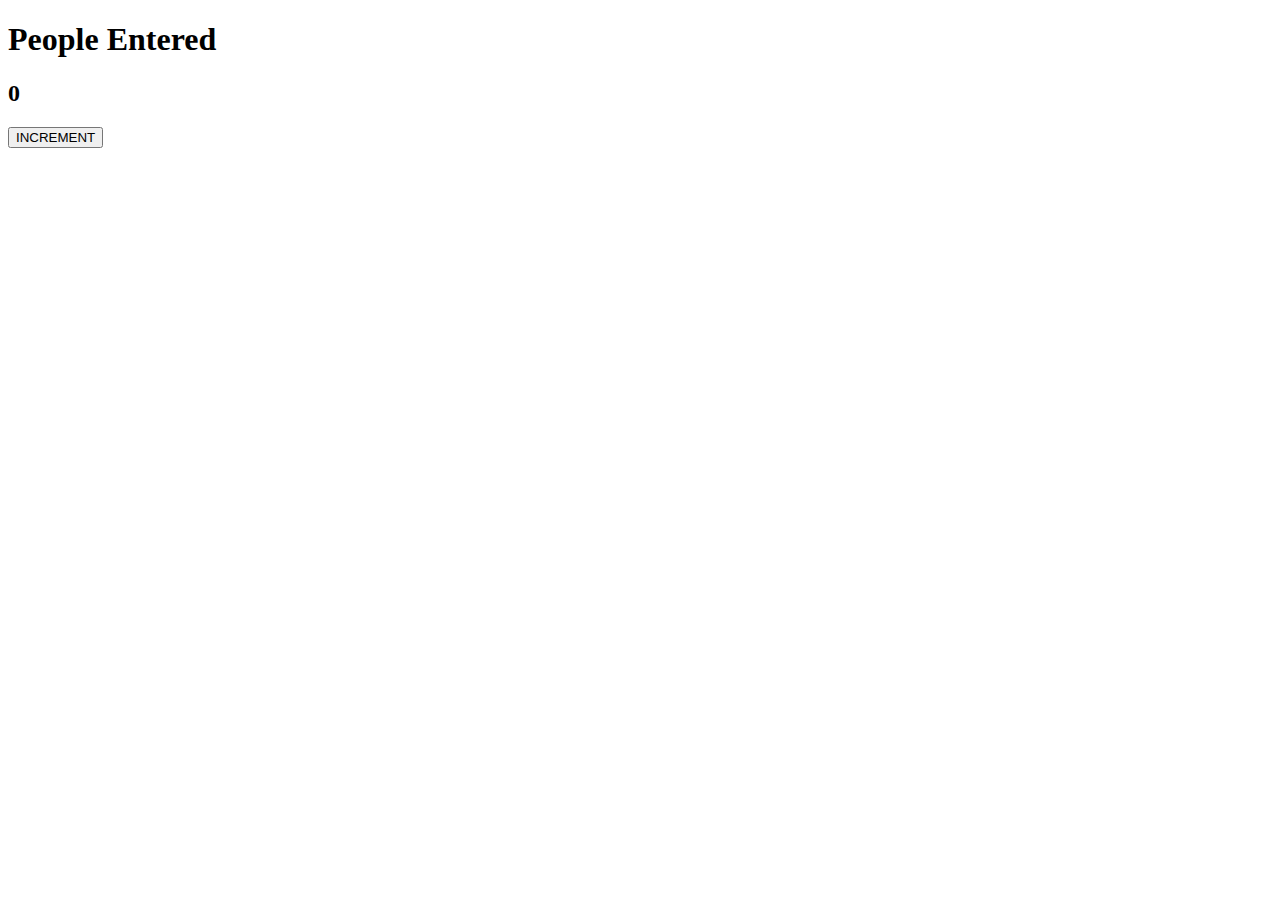
==== my first js programm(counter onclick)/index.html @ ee7701de "my first js programm" ====
<!DOCTYPE html>
<html lang="en">
<head>
    <meta charset="UTF-8">
    <meta name="viewport" content="width=device-width, initial-scale=1.0">
    <title>people counter</title>
    <link rel="stylesheet" href="index.css">
</head>
<body>
    <h1>People Entered</h1>
    <h2 id="count-el">0</h2>
    <button id="increment-btn" onclick="increment()">INCREMENT</button>
    <script src="index.js"></script>
</body>
</html>
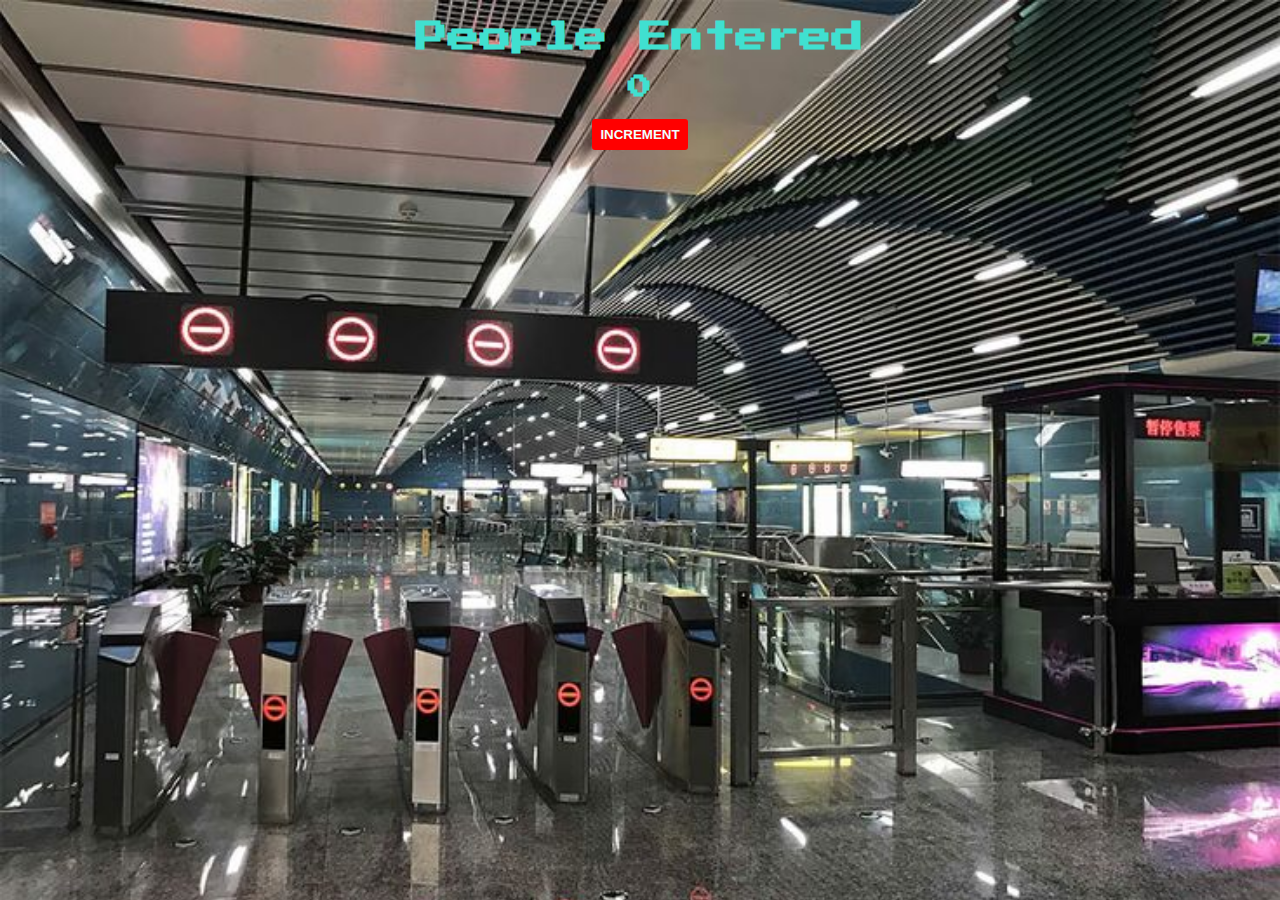
==== commit fc0857d5: "javascript" ====
--- a/my first js programm(counter onclick)/index.html
+++ b/my first js programm(counter onclick)/index.html
@@ -3,6 +3,9 @@
 <head>
     <meta charset="UTF-8">
     <meta name="viewport" content="width=device-width, initial-scale=1.0">
+    <link rel="preconnect" href="https://fonts.googleapis.com">
+<link rel="preconnect" href="https://fonts.gstatic.com" crossorigin>
+<link href="https://fonts.googleapis.com/css2?family=Press+Start+2P&display=swap" rel="stylesheet">
     <title>people counter</title>
     <link rel="stylesheet" href="index.css">
 </head>
--- a/my first js programm(counter onclick)/index.css
+++ b/my first js programm(counter onclick)/index.css
@@ -0,0 +1,21 @@
+body{
+    background-image: url(images/13\ Things\ I\ Found\ on\ the\ Internet\ Today\ \(Vol_\ CCXXXVI\).jpeg);
+    background-size: cover;
+    text-align: center;
+    font-family: "Press Start 2P", serif;
+    font-weight: 400;
+    font-style: normal;
+    justify-content: center;
+}
+h1,h2{
+    color: turquoise;
+    position: relative;
+}
+#increment-btn{
+    background-color: red;
+    border: none;
+    border-radius: 3px;
+    color: azure;
+    font-weight: bold;
+    padding: 8px;
+}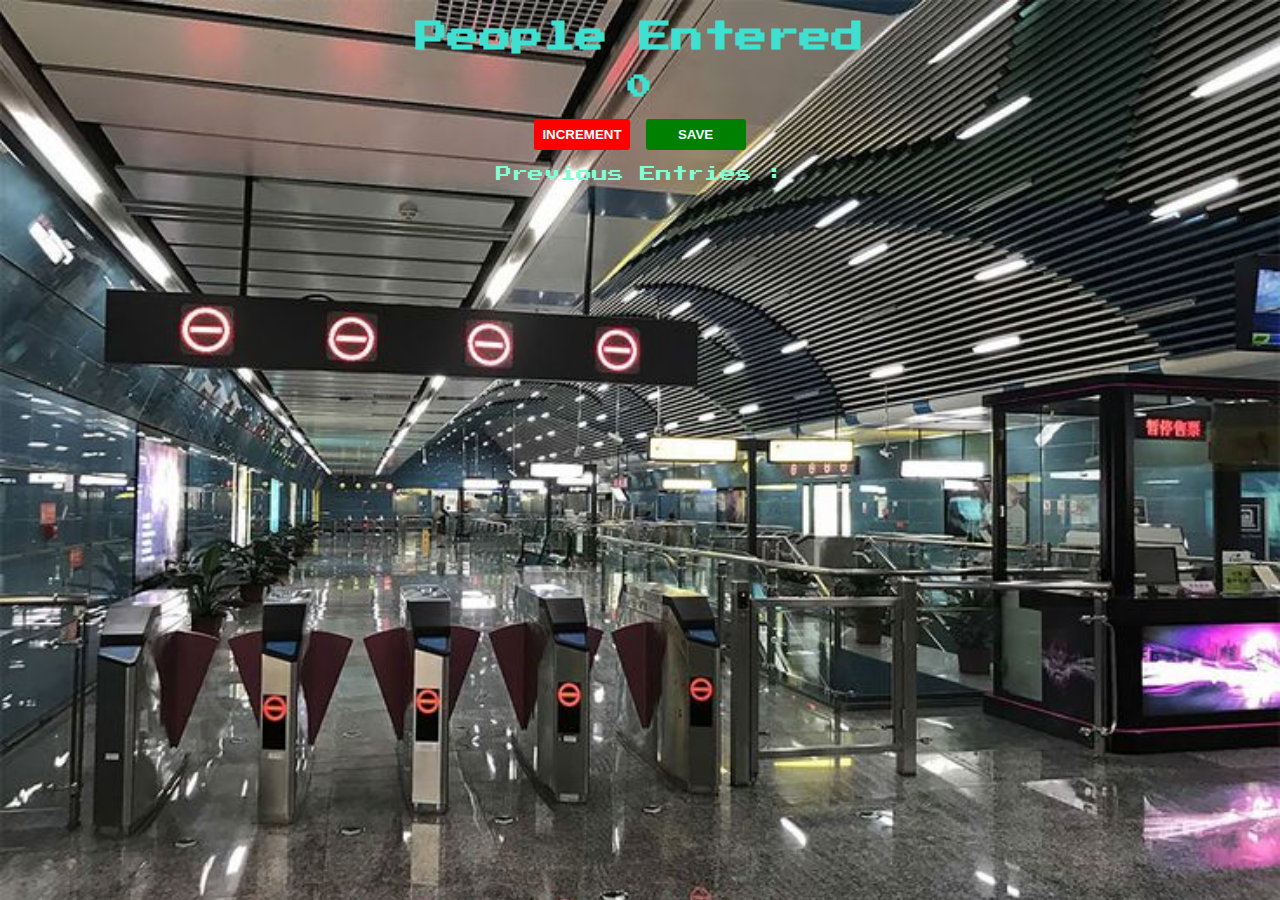
==== commit 4dfa696a: "first javascript programm" ====
--- a/my first js programm(counter onclick)/index.html
+++ b/my first js programm(counter onclick)/index.html
@@ -4,8 +4,8 @@
     <meta charset="UTF-8">
     <meta name="viewport" content="width=device-width, initial-scale=1.0">
     <link rel="preconnect" href="https://fonts.googleapis.com">
-<link rel="preconnect" href="https://fonts.gstatic.com" crossorigin>
-<link href="https://fonts.googleapis.com/css2?family=Press+Start+2P&display=swap" rel="stylesheet">
+    <link rel="preconnect" href="https://fonts.gstatic.com" crossorigin>
+    <link href="https://fonts.googleapis.com/css2?family=Press+Start+2P&display=swap" rel="stylesheet">
     <title>people counter</title>
     <link rel="stylesheet" href="index.css">
 </head>
@@ -13,6 +13,8 @@
     <h1>People Entered</h1>
     <h2 id="count-el">0</h2>
     <button id="increment-btn" onclick="increment()">INCREMENT</button>
+    <button id="save-btn" onclick="save()">SAVE</button>
+    <p id="save-el">Previous Entries : </p>
     <script src="index.js"></script>
 </body>
 </html>--- a/my first js programm(counter onclick)/index.css
+++ b/my first js programm(counter onclick)/index.css
@@ -18,4 +18,16 @@
     color: azure;
     font-weight: bold;
     padding: 8px;
+}
+#save-btn{
+    background-color: green;
+    border: none;
+    border-radius: 3px;
+    color: azure;
+    font-weight: bold;
+    padding: 8px;
+    width: 100px;
+}
+#save-el{
+    color: aquamarine;
 }